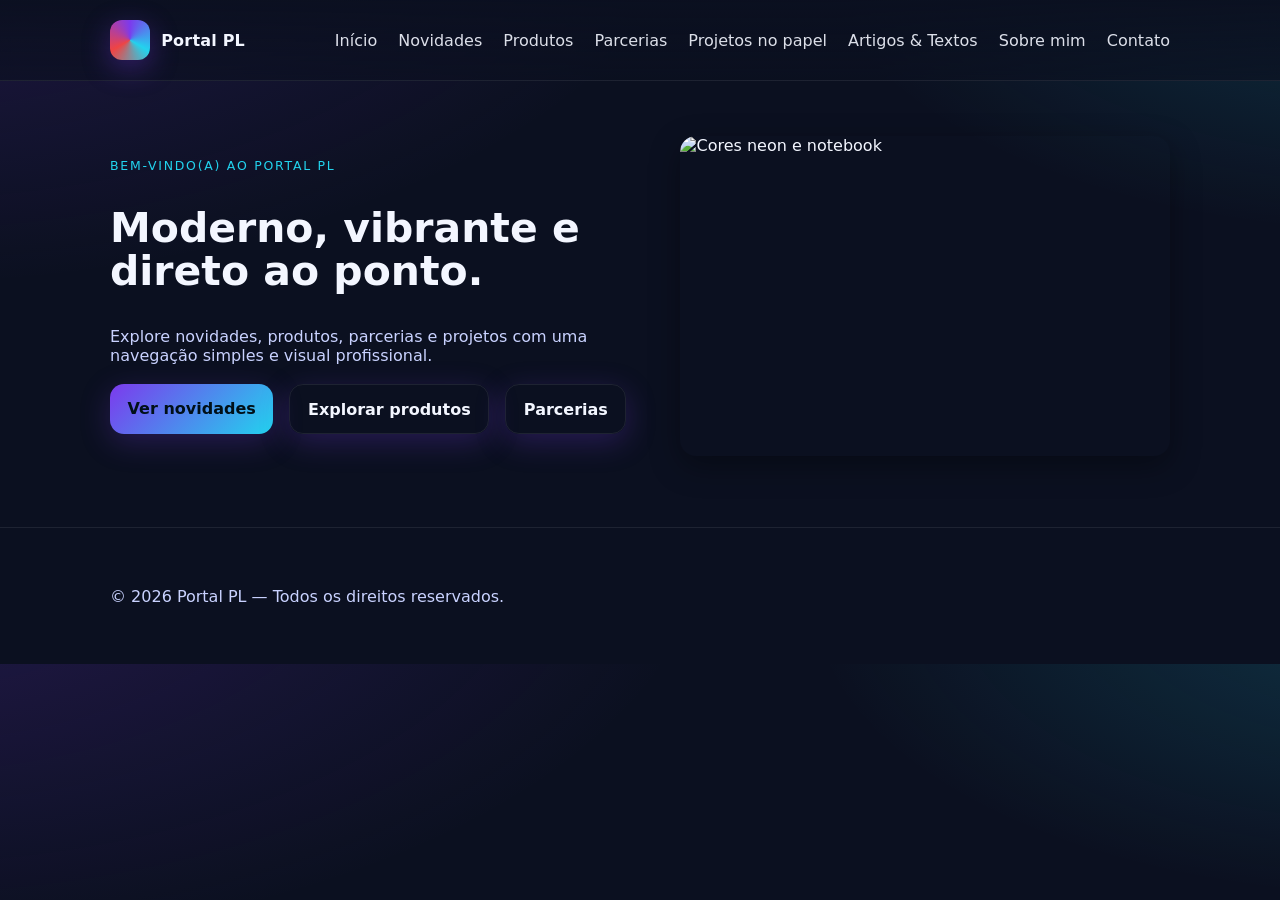
==== index.html @ f37eb790 "Add files via upload" ====
<!doctype html><html lang="pt-br"><head><meta charset="utf-8"/><meta name="viewport" content="width=device-width, initial-scale=1"/><title>Início · Portal PL</title><link rel="stylesheet" href="assets/css/styles.css"/></head><body><header class="header"><div class="container nav"><div class="brand"><div class="logo"></div><span>Portal PL</span></div>
<nav>
      <a href="index.html">Início</a>
      <a href="novidades/index.html">Novidades</a>
      <a href="produtos/index.html">Produtos</a>
      <a href="parcerias/index.html">Parcerias</a>
      <a href="projetos-no-papel/index.html">Projetos no papel</a>
      <a href="artigos-textos/index.html">Artigos & Textos</a>
      <a href="sobre.html">Sobre mim</a>
      <a href="contato.html">Contato</a>
    </nav>
</div></header><main class="container"><section class="hero"><div><div class="kicker">Bem-vindo(a) ao Portal PL</div><h1 class="title">Moderno, vibrante e direto ao ponto.</h1><p class="subtitle">Explore novidades, produtos, parcerias e projetos com uma navegação simples e visual profissional.</p><div class="btns"><a class="btn" href="novidades/index.html">Ver novidades</a><a class="btn ghost" href="produtos/index.html">Explorar produtos</a><a class="btn ghost" href="parcerias/index.html">Parcerias</a></div></div><div><img class="cover" src="https://images.unsplash.com/photo-1517694712202-14dd9538aa97?q=80&w=1400&auto=format&fit=crop" alt="Cores neon e notebook"/></div></section></main><footer class="footer"><div class="container"><p>© 2026 Portal PL — Todos os direitos reservados.</p></div></footer><script src="assets/js/app.js"></script></body></html>
---- assets/css/styles.css ----
:root{--bg:#0b1020;--text:#f3f6ff;--muted:#c9d2ff;--brand:#7c3aed;--brand2:#22d3ee;--brand3:#ef4444;--card:#0f1630;--border:rgba(255,255,255,.08);--shadow:0 10px 30px rgba(0,0,0,.35)}
*{box-sizing:border-box}html,body{margin:0;padding:0;background:radial-gradient(1400px 700px at -10% -20%, rgba(124,58,237,.22), transparent 60%), radial-gradient(1200px 600px at 110% -10%, rgba(34,211,238,.18), transparent 50%), var(--bg); color:var(--text); font-family:system-ui,-apple-system,Segoe UI,Roboto,Ubuntu,"Helvetica Neue",Arial}
img{max-width:100%;display:block}.container{max-width:1100px;margin:0 auto;padding:1.25rem}
.header{position:sticky;top:0;z-index:50;background:linear-gradient(180deg, rgba(11,16,32,.95), rgba(11,16,32,.65)); border-bottom:1px solid var(--border); backdrop-filter: blur(6px)}
.nav{display:flex;align-items:center;justify-content:space-between}.brand{display:flex;align-items:center;gap:.7rem;font-weight:800;letter-spacing:.2px}.brand .logo{width:40px;height:40px;border-radius:12px;background:conic-gradient(from 0deg,var(--brand),var(--brand2),var(--brand3),var(--brand)); box-shadow:0 8px 28px rgba(124,58,237,.35)}nav a{color:var(--text);text-decoration:none;margin-left:1rem;opacity:.9}nav a:hover{opacity:1}nav a.active{border-bottom:2px solid var(--brand2);padding-bottom:.35rem}
.hero{display:grid;grid-template-columns:1.1fr 1fr;gap:2rem;padding:2.2rem 0 1.2rem;align-items:center}.kicker{color:var(--brand2);text-transform:uppercase;letter-spacing:.14em;font-size:.78rem}.title{font-weight:900;line-height:1.05;font-size:clamp(2rem,3.2vw,3.2rem)}.subtitle{color:var(--muted);margin-top:.7rem;max-width:60ch}.btns{display:flex;gap:1rem;margin-top:1.2rem;flex-wrap:wrap}.btn{background:linear-gradient(135deg,var(--brand),var(--brand2)); color:#001018;font-weight:800;text-decoration:none;padding:.9rem 1.1rem;border-radius:14px;box-shadow:0 8px 30px rgba(124,58,237,.25)}.btn.ghost{background:transparent;border:1px solid var(--border);color:var(--text)}.cover{border-radius:16px;box-shadow:var(--shadow);height:320px;object-fit:cover}
.section{padding:1.6rem 0}.section h2{font-size:1.5rem;margin:.2rem 0 1rem}
.grid{display:grid;gap:1.2rem;grid-template-columns:repeat(auto-fit,minmax(260px,1fr))}.card{background:linear-gradient(180deg,rgba(255,255,255,.02),rgba(255,255,255,.01));border:1px solid var(--border);border-radius:16px;overflow:hidden;box-shadow:var(--shadow)}.card .cover{height:160px;object-fit:cover}.card .content{padding:1rem}.card h3{margin:.3rem 0 .4rem;font-size:1.08rem}.card p{color:var(--muted)}
.panel-top{background:linear-gradient(180deg,rgba(124,58,237,.18),rgba(34,211,238,.12) 60%, transparent 100%); border-bottom:1px solid var(--border); padding:1.6rem 0 1.1rem; border-radius:0 0 18px 18px}.panel-top h1{margin:0;font-size:clamp(1.4rem,2.2vw,2rem)}.panel-top p{margin:.4rem 0 0;color:var(--muted)}.back{display:inline-block;margin-top:.8rem;color:#fff;text-decoration:none;opacity:.9}.back:hover{opacity:1}
.list{list-style:none;padding:0;margin:0}.list li{padding:.6rem 0;border-bottom:1px dashed var(--border)}.tag{display:inline-block;font-size:.75rem;padding:.2rem .5rem;border-radius:999px;border:1px solid var(--border);color:var(--muted)}
input,textarea{background:rgba(255,255,255,.02);border:1px solid var(--border);border-radius:12px;padding:.75rem .95rem;color:var(--text);width:100%}label{font-size:.95rem;color:var(--muted)}.form{display:grid;gap:.9rem;max-width:640px}
.footer{border-top:1px solid var(--border);color:var(--muted);padding:1.4rem 0;margin-top:2rem}
@media (max-width:860px){.hero{grid-template-columns:1fr}.cover{height:220px}}
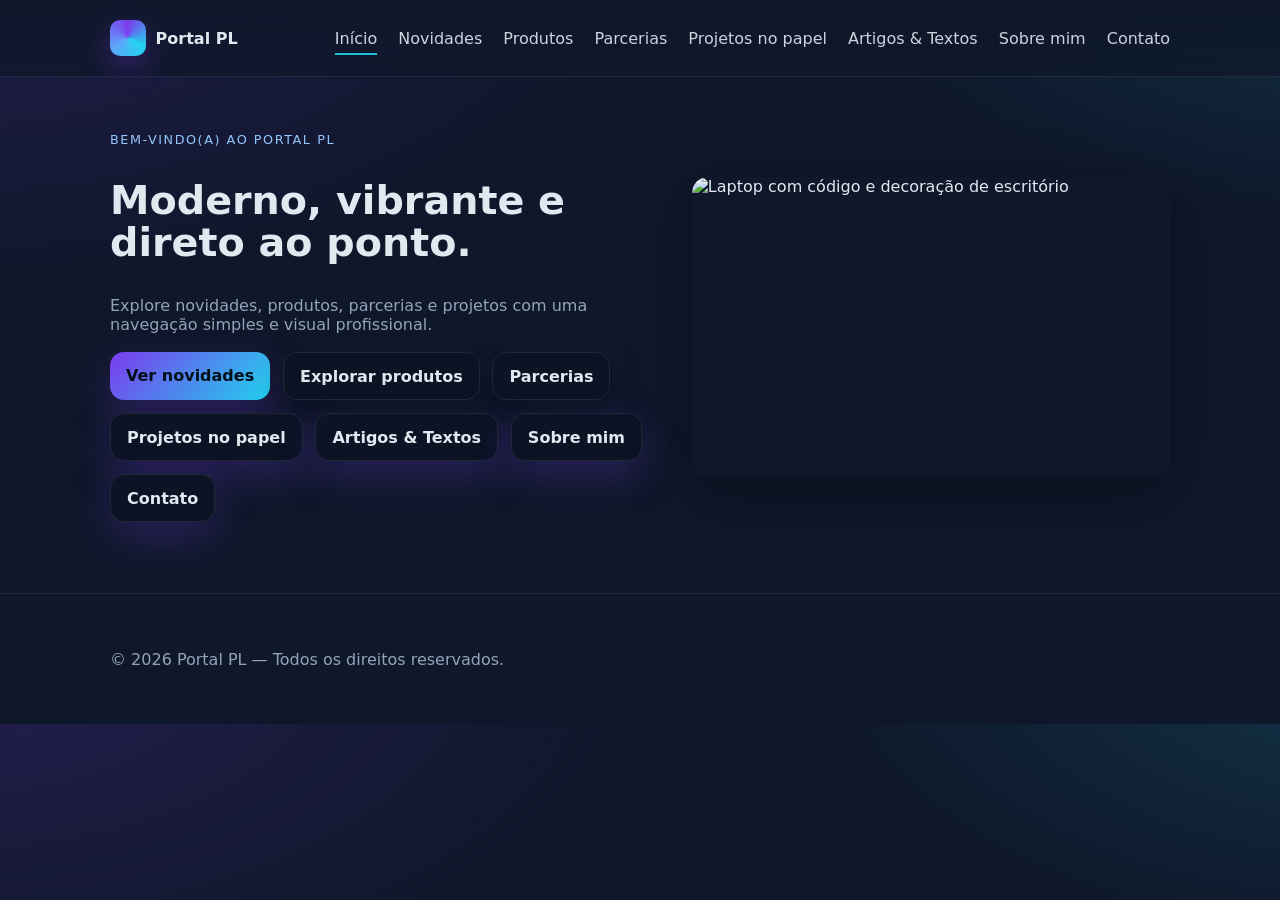
==== commit fcab332f: "Add files via upload" ====
--- a/index.html
+++ b/index.html
@@ -1,6 +1,18 @@
-<!doctype html><html lang="pt-br"><head><meta charset="utf-8"/><meta name="viewport" content="width=device-width, initial-scale=1"/><title>Início · Portal PL</title><link rel="stylesheet" href="assets/css/styles.css"/></head><body><header class="header"><div class="container nav"><div class="brand"><div class="logo"></div><span>Portal PL</span></div>
-<nav>
-      <a href="index.html">Início</a>
+
+<!doctype html>
+<html lang="pt-br">
+<head>
+  <meta charset="utf-8" />
+  <meta name="viewport" content="width=device-width, initial-scale=1" />
+  <title>Portal PL · Início</title>
+  <link rel="stylesheet" href="assets/css/styles.css" />
+</head>
+<body>
+<header class="header">
+  <div class="container nav">
+    <div class="brand"><div class="logo"></div><span>Portal PL</span></div>
+    <nav>
+      <a href="index.html" class="active">Início</a>
       <a href="novidades/index.html">Novidades</a>
       <a href="produtos/index.html">Produtos</a>
       <a href="parcerias/index.html">Parcerias</a>
@@ -9,4 +21,32 @@
       <a href="sobre.html">Sobre mim</a>
       <a href="contato.html">Contato</a>
     </nav>
-</div></header><main class="container"><section class="hero"><div><div class="kicker">Bem-vindo(a) ao Portal PL</div><h1 class="title">Moderno, vibrante e direto ao ponto.</h1><p class="subtitle">Explore novidades, produtos, parcerias e projetos com uma navegação simples e visual profissional.</p><div class="btns"><a class="btn" href="novidades/index.html">Ver novidades</a><a class="btn ghost" href="produtos/index.html">Explorar produtos</a><a class="btn ghost" href="parcerias/index.html">Parcerias</a></div></div><div><img class="cover" src="https://images.unsplash.com/photo-1517694712202-14dd9538aa97?q=80&w=1400&auto=format&fit=crop" alt="Cores neon e notebook"/></div></section></main><footer class="footer"><div class="container"><p>© 2026 Portal PL — Todos os direitos reservados.</p></div></footer><script src="assets/js/app.js"></script></body></html>+  </div>
+</header>
+
+<main class="container">
+  <section class="hero">
+    <div>
+      <div class="kicker">Bem-vindo(a) ao Portal PL</div>
+      <h1 class="title">Moderno, vibrante e direto ao ponto.</h1>
+      <p class="subtitle">Explore novidades, produtos, parcerias e projetos com uma navegação simples e visual profissional.</p>
+      <div class="btns">
+        <a class="btn" href="novidades/index.html">Ver novidades</a>
+        <a class="btn ghost" href="produtos/index.html">Explorar produtos</a>
+        <a class="btn ghost" href="parcerias/index.html">Parcerias</a>
+        <!-- novos botões: mesmas categorias do topo -->
+        <a class="btn alt" href="projetos-no-papel/index.html">Projetos no papel</a>
+        <a class="btn alt" href="artigos-textos/index.html">Artigos & Textos</a>
+        <a class="btn alt" href="sobre.html">Sobre mim</a>
+        <a class="btn alt" href="contato.html">Contato</a>
+      </div>
+    </div>
+    <div>
+      <img class="cover" src="https://images.unsplash.com/photo-1517694712202-14dd9538aa97?q=80&w=1400&auto=format&fit=crop" alt="Laptop com código e decoração de escritório" />
+    </div>
+  </section>
+</main>
+
+<footer class="footer"><div class="container"><p>© 2026 Portal PL — Todos os direitos reservados.</p></div></footer>
+</body>
+</html>
--- a/assets/css/styles.css
+++ b/assets/css/styles.css
@@ -1,14 +1,25 @@
 
-:root{--bg:#0b1020;--text:#f3f6ff;--muted:#c9d2ff;--brand:#7c3aed;--brand2:#22d3ee;--brand3:#ef4444;--card:#0f1630;--border:rgba(255,255,255,.08);--shadow:0 10px 30px rgba(0,0,0,.35)}
-*{box-sizing:border-box}html,body{margin:0;padding:0;background:radial-gradient(1400px 700px at -10% -20%, rgba(124,58,237,.22), transparent 60%), radial-gradient(1200px 600px at 110% -10%, rgba(34,211,238,.18), transparent 50%), var(--bg); color:var(--text); font-family:system-ui,-apple-system,Segoe UI,Roboto,Ubuntu,"Helvetica Neue",Arial}
-img{max-width:100%;display:block}.container{max-width:1100px;margin:0 auto;padding:1.25rem}
-.header{position:sticky;top:0;z-index:50;background:linear-gradient(180deg, rgba(11,16,32,.95), rgba(11,16,32,.65)); border-bottom:1px solid var(--border); backdrop-filter: blur(6px)}
-.nav{display:flex;align-items:center;justify-content:space-between}.brand{display:flex;align-items:center;gap:.7rem;font-weight:800;letter-spacing:.2px}.brand .logo{width:40px;height:40px;border-radius:12px;background:conic-gradient(from 0deg,var(--brand),var(--brand2),var(--brand3),var(--brand)); box-shadow:0 8px 28px rgba(124,58,237,.35)}nav a{color:var(--text);text-decoration:none;margin-left:1rem;opacity:.9}nav a:hover{opacity:1}nav a.active{border-bottom:2px solid var(--brand2);padding-bottom:.35rem}
-.hero{display:grid;grid-template-columns:1.1fr 1fr;gap:2rem;padding:2.2rem 0 1.2rem;align-items:center}.kicker{color:var(--brand2);text-transform:uppercase;letter-spacing:.14em;font-size:.78rem}.title{font-weight:900;line-height:1.05;font-size:clamp(2rem,3.2vw,3.2rem)}.subtitle{color:var(--muted);margin-top:.7rem;max-width:60ch}.btns{display:flex;gap:1rem;margin-top:1.2rem;flex-wrap:wrap}.btn{background:linear-gradient(135deg,var(--brand),var(--brand2)); color:#001018;font-weight:800;text-decoration:none;padding:.9rem 1.1rem;border-radius:14px;box-shadow:0 8px 30px rgba(124,58,237,.25)}.btn.ghost{background:transparent;border:1px solid var(--border);color:var(--text)}.cover{border-radius:16px;box-shadow:var(--shadow);height:320px;object-fit:cover}
-.section{padding:1.6rem 0}.section h2{font-size:1.5rem;margin:.2rem 0 1rem}
-.grid{display:grid;gap:1.2rem;grid-template-columns:repeat(auto-fit,minmax(260px,1fr))}.card{background:linear-gradient(180deg,rgba(255,255,255,.02),rgba(255,255,255,.01));border:1px solid var(--border);border-radius:16px;overflow:hidden;box-shadow:var(--shadow)}.card .cover{height:160px;object-fit:cover}.card .content{padding:1rem}.card h3{margin:.3rem 0 .4rem;font-size:1.08rem}.card p{color:var(--muted)}
-.panel-top{background:linear-gradient(180deg,rgba(124,58,237,.18),rgba(34,211,238,.12) 60%, transparent 100%); border-bottom:1px solid var(--border); padding:1.6rem 0 1.1rem; border-radius:0 0 18px 18px}.panel-top h1{margin:0;font-size:clamp(1.4rem,2.2vw,2rem)}.panel-top p{margin:.4rem 0 0;color:var(--muted)}.back{display:inline-block;margin-top:.8rem;color:#fff;text-decoration:none;opacity:.9}.back:hover{opacity:1}
-.list{list-style:none;padding:0;margin:0}.list li{padding:.6rem 0;border-bottom:1px dashed var(--border)}.tag{display:inline-block;font-size:.75rem;padding:.2rem .5rem;border-radius:999px;border:1px solid var(--border);color:var(--muted)}
-input,textarea{background:rgba(255,255,255,.02);border:1px solid var(--border);border-radius:12px;padding:.75rem .95rem;color:var(--text);width:100%}label{font-size:.95rem;color:var(--muted)}.form{display:grid;gap:.9rem;max-width:640px}
-.footer{border-top:1px solid var(--border);color:var(--muted);padding:1.4rem 0;margin-top:2rem}
-@media (max-width:860px){.hero{grid-template-columns:1fr}.cover{height:220px}}
+:root{--bg:#0f172a;--text:#e2e8f0;--muted:#94a3b8;--brand:#7c3aed;--brand2:#22d3ee;--card:#111827;--border:#1f2937;--shadow:0 16px 60px rgba(0,0,0,.35)}
+*{box-sizing:border-box}html,body{margin:0;padding:0;background:radial-gradient(1200px 600px at -5% -10%, rgba(124,58,237,.20), transparent 60%), radial-gradient(1000px 500px at 110% -10%, rgba(34,211,238,.16), transparent 60%), var(--bg); color:var(--text); font-family:system-ui,-apple-system,Segoe UI,Roboto,Ubuntu,"Helvetica Neue",Arial}
+img{max-width:100%;display:block}
+.container{max-width:1100px;margin:0 auto;padding:1.25rem}
+.header{position:sticky;top:0;z-index:50;background:linear-gradient(180deg, rgba(15,23,42,.95), rgba(15,23,42,.75));border-bottom:1px solid var(--border);backdrop-filter:blur(6px)}
+.nav{display:flex;align-items:center;justify-content:space-between}
+.brand{display:flex;align-items:center;gap:.6rem;font-weight:800}
+.brand .logo{width:36px;height:36px;border-radius:10px;background:conic-gradient(from 0deg,var(--brand),var(--brand2),#60a5fa,var(--brand));box-shadow:0 10px 28px rgba(124,58,237,.35)}
+nav a{color:var(--text);text-decoration:none;margin-left:1rem;opacity:.9}
+nav a:hover{opacity:1}
+nav a.active{border-bottom:2px solid var(--brand2);padding-bottom:.35rem}
+.hero{display:grid;grid-template-columns:1.15fr 1fr;gap:2rem;align-items:center;padding:2.2rem 0 1.6rem}
+.kicker{color:#93c5fd;text-transform:uppercase;letter-spacing:.12em;font-size:.8rem}
+.title{font-weight:900;line-height:1.05;font-size:clamp(2rem,3.1vw,3.1rem)}
+.subtitle{color:var(--muted);margin-top:.6rem;max-width:60ch}
+.btns{display:flex;gap:.8rem;margin-top:1.1rem;flex-wrap:wrap}
+.btn{background:linear-gradient(135deg,var(--brand),var(--brand2));color:#001018;font-weight:800;text-decoration:none;padding:.85rem 1rem;border-radius:14px;box-shadow:0 14px 40px rgba(124,58,237,.25);transition:transform .15s ease, box-shadow .2s ease}
+.btn:hover{transform:translateY(-2px);box-shadow:0 18px 46px rgba(124,58,237,.28)}
+.btn.ghost{background:#0b1324;border:1px solid var(--border);color:var(--text);box-shadow:0 12px 30px rgba(0,0,0,.25)}
+.btn.alt{background:#0b1324;border:1px solid var(--border);color:var(--text)}
+.btn.alt:hover{background:#111f3a}
+.cover{border-radius:16px;box-shadow:var(--shadow);height:300px;object-fit:cover}
+.footer{border-top:1px solid var(--border);color:var(--muted);padding:1.2rem 0;margin-top:1.6rem}
+@media(max-width:860px){.hero{grid-template-columns:1fr}.cover{height:220px}}
